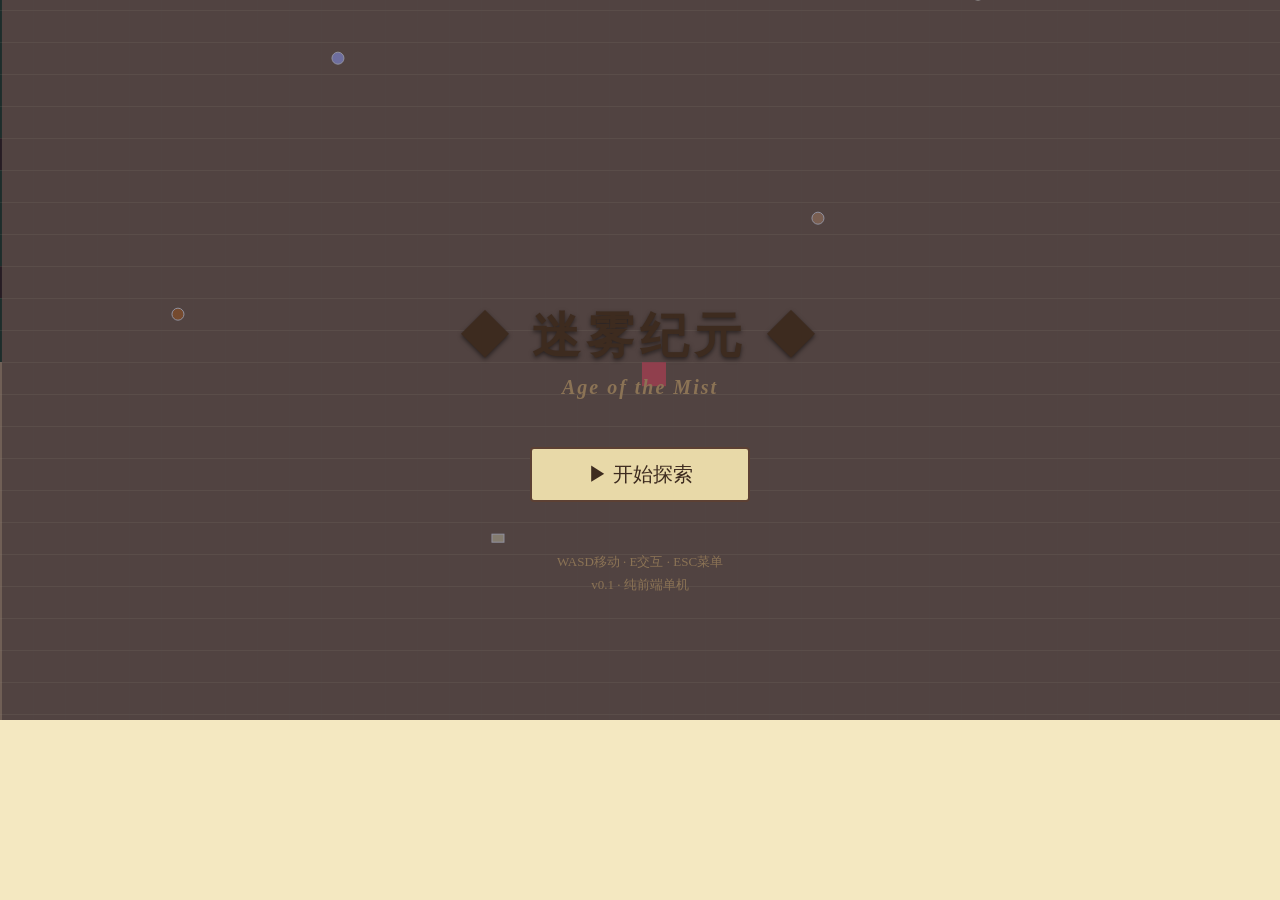
==== index.html @ b7ad6666 "feat: 迷雾纪元 V1 完整实现 纯前端 Canvas 开放世界探索游戏，包含： - 200x200 瓦片地图，5 个区域（旅行者营地/迷雾森林/废弃神庙/黑暗洞穴/银海岸） - WASD 移动 " ====
<!DOCTYPE html>
<html lang="zh-CN">
<head>
    <meta charset="UTF-8">
    <meta name="viewport" content="width=device-width, initial-scale=1.0">
    <title>迷雾纪元 - Age of the Mist</title>
    <link rel="stylesheet" href="styles.css">
</head>
<body>
    <div id="game-container">
        <canvas id="game-canvas"></canvas>
        <div id="game-ui">
            <div id="ui-layer">
                <div id="quickbar" class="quickbar"></div>
                <div id="interaction-prompt" class="interaction-prompt" style="display:none;"></div>
                <div id="region-popup" class="region-popup" style="display:none;"></div>
            </div>
        </div>
    </div>

    <script src="js/constants.js"></script>
    <script src="js/utils.js"></script>
    <script src="js/event-bus.js"></script>
    <script src="js/input-manager.js"></script>
    <script src="js/camera.js"></script>
    <script src="js/collision.js"></script>
    <script src="js/region-manager.js"></script>
    <script src="js/map-data.js"></script>
    <script src="js/item-data.js"></script>
    <script src="js/entity.js"></script>
    <script src="js/world-map.js"></script>
    <script src="js/player.js"></script>
    <script src="js/inventory.js"></script>
    <script src="js/discovery-log.js"></script>
    <script src="js/ui-manager.js"></script>
    <script src="js/save-manager.js"></script>
    <script src="js/day-night-cycle.js"></script>
    <script src="js/world-events.js"></script>
    <script src="js/renderer.js"></script>
    <script src="js/game.js"></script>
    <script>
        // Initialize and start the game
        const game = new Game();
        game.init().then(() => {
            game.start();
        }).catch(error => {
            console.error('Failed to initialize game:', error);
        });
    </script>
</body>
</html>
---- styles.css ----
/* 迷雾纪元 - 全局样式 */

/* CSS 变量 - 羊皮纸色系主题 */
:root {
    --color-parchment: #f4e8c1;
    --color-parchment-dark: #e8d9a8;
    --color-brown-dark: #3d2b1f;
    --color-brown-medium: #5c4033;
    --color-brown-light: #8b7355;
    --color-gold: #d4a574;
    --color-gold-bright: #ffd700;
    --color-cream: #fff8e0;
    --color-shadow: rgba(0, 0, 0, 0.5);
    --color-overlay: rgba(0, 0, 0, 0.3);
    
    --font-medieval: 'Georgia', 'Times New Roman', serif;
    --font-body: 'Arial', sans-serif;
    
    --border-width: 2px;
    --border-radius: 4px;
    --padding-small: 8px;
    --padding-medium: 16px;
    --padding-large: 24px;
}

/* 全局重置 */
* {
    margin: 0;
    padding: 0;
    box-sizing: border-box;
}

html, body {
    width: 100%;
    height: 100%;
    overflow: hidden;
    background-color: var(--color-parchment);
    font-family: var(--font-body);
    color: var(--color-brown-dark);
}

/* 游戏容器 */
#game-container {
    position: relative;
    width: 100vw;
    height: 100vh;
    display: flex;
    justify-content: center;
    align-items: center;
    background-color: var(--color-parchment);
}

/* Canvas 全屏 */
#game-canvas {
    display: block;
    background-color: var(--color-parchment);
    image-rendering: pixelated;
    image-rendering: crisp-edges;
}

/* UI 层定位 */
#ui-layer {
    position: absolute;
    top: 0;
    left: 0;
    width: 100%;
    height: 100%;
    pointer-events: none;
    z-index: 10;
}

/* UI 元素默认不可点击，子元素可覆盖 */
#ui-layer > * {
    pointer-events: auto;
}

/* 羊皮纸面板基础样式 */
.parchment-panel {
    background-color: var(--color-parchment);
    border: var(--border-width) solid var(--color-brown-medium);
    border-radius: var(--border-radius);
    box-shadow: 0 4px 12px var(--color-shadow);
    padding: var(--padding-large);
    font-family: var(--font-medieval);
}

/* 按钮基础样式 */
.btn {
    background-color: var(--color-parchment-dark);
    border: var(--border-width) solid var(--color-brown-medium);
    border-radius: var(--border-radius);
    padding: var(--padding-small) var(--padding-medium);
    font-family: var(--font-medieval);
    font-size: 16px;
    color: var(--color-brown-dark);
    cursor: pointer;
    transition: all 0.2s ease;
}

.btn:hover {
    background-color: var(--color-gold);
    border-color: var(--color-brown-dark);
    box-shadow: 0 0 8px var(--color-gold-bright);
}

.btn:active {
    transform: translateY(1px);
}

/* 淡入淡出动画 */
@keyframes fadeIn {
    from {
        opacity: 0;
    }
    to {
        opacity: 1;
    }
}

@keyframes fadeOut {
    from {
        opacity: 1;
    }
    to {
        opacity: 0;
    }
}

.fade-in {
    animation: fadeIn 0.3s ease-in;
}

.fade-out {
    animation: fadeOut 0.3s ease-out;
}

/* 滑入滑出动画 */
@keyframes slideInDown {
    from {
        transform: translateY(-100%);
        opacity: 0;
    }
    to {
        transform: translateY(0);
        opacity: 1;
    }
}

@keyframes slideOutUp {
    from {
        transform: translateY(0);
        opacity: 1;
    }
    to {
        transform: translateY(-100%);
        opacity: 0;
    }
}

.slide-in-down {
    animation: slideInDown 0.4s ease-out;
}

.slide-out-up {
    animation: slideOutUp 0.4s ease-in;
}

/* 快捷栏 */
.quickbar {
    position: absolute;
    top: 10px;
    left: 10px;
    display: flex;
    gap: 16px;
    padding: 8px 16px;
    background-color: rgba(244, 232, 193, 0.85);
    border: var(--border-width) solid var(--color-brown-medium);
    border-radius: var(--border-radius);
    font-family: var(--font-medieval);
    font-size: 14px;
    color: var(--color-brown-dark);
    pointer-events: none;
}

/* 交互提示 */
.interaction-prompt {
    position: absolute;
    bottom: 120px;
    left: 50%;
    transform: translateX(-50%);
    padding: 8px 20px;
    background-color: rgba(244, 232, 193, 0.9);
    border: var(--border-width) solid var(--color-gold);
    border-radius: var(--border-radius);
    font-family: var(--font-medieval);
    font-size: 16px;
    color: var(--color-brown-dark);
    white-space: nowrap;
    pointer-events: none;
    animation: fadeIn 0.2s ease-in;
}

/* 区域弹出 */
.region-popup {
    position: absolute;
    top: 80px;
    left: 50%;
    transform: translateX(-50%);
    padding: 12px 32px;
    background-color: rgba(244, 232, 193, 0.95);
    border: var(--border-width) solid var(--color-gold);
    border-radius: var(--border-radius);
    font-family: var(--font-medieval);
    font-size: 22px;
    color: var(--color-brown-dark);
    text-shadow: 0 1px 2px var(--color-shadow);
    white-space: nowrap;
    pointer-events: none;
}

/* 背包面板 */
.inventory-panel {
    position: absolute;
    top: 50%;
    left: 50%;
    transform: translate(-50%, -50%);
    width: 480px;
    max-height: 80vh;
    overflow-y: auto;
    z-index: 100;
}

.inventory-panel h2 {
    font-size: 20px;
    margin-bottom: 16px;
    text-align: center;
    color: var(--color-brown-dark);
}

.inventory-grid {
    display: grid;
    grid-template-columns: repeat(4, 1fr);
    gap: 8px;
    margin-bottom: 16px;
}

.inventory-slot {
    width: 100%;
    aspect-ratio: 1;
    background-color: var(--color-parchment-dark);
    border: var(--border-width) solid var(--color-brown-light);
    border-radius: var(--border-radius);
    display: flex;
    flex-direction: column;
    align-items: center;
    justify-content: center;
    cursor: pointer;
    transition: all 0.15s ease;
    padding: 4px;
}

.inventory-slot:hover {
    border-color: var(--color-gold);
}

.inventory-slot.selected {
    border-color: var(--color-gold-bright);
    box-shadow: 0 0 8px var(--color-gold-bright);
}

.inventory-slot.empty {
    cursor: default;
    opacity: 0.4;
}

.item-icon {
    width: 24px;
    height: 24px;
    border-radius: 4px;
    margin-bottom: 4px;
}

.item-name {
    font-size: 11px;
    text-align: center;
    color: var(--color-brown-dark);
    font-family: var(--font-medieval);
    overflow: hidden;
    text-overflow: ellipsis;
    white-space: nowrap;
    max-width: 100%;
}

.inventory-description {
    padding: 12px;
    background-color: var(--color-cream);
    border: 1px solid var(--color-brown-light);
    border-radius: var(--border-radius);
    margin-bottom: 16px;
    min-height: 60px;
    font-family: var(--font-medieval);
    font-size: 14px;
    color: var(--color-brown-medium);
}

.inventory-description h3 {
    font-size: 16px;
    margin-bottom: 4px;
    color: var(--color-brown-dark);
}

.inventory-panel .btn {
    display: block;
    width: 100%;
}

/* 事件提示 */
.event-toast {
    position: absolute;
    top: 140px;
    left: 50%;
    transform: translateX(-50%);
    padding: 12px 24px;
    background-color: rgba(244, 232, 193, 0.95);
    border: var(--border-width) solid var(--color-gold);
    border-radius: var(--border-radius);
    font-family: var(--font-medieval);
    font-size: 16px;
    color: var(--color-brown-dark);
    text-align: center;
    pointer-events: none;
    box-shadow: 0 4px 12px var(--color-shadow);
    max-width: 400px;
}

.event-toast strong {
    display: block;
    font-size: 18px;
    margin-bottom: 4px;
    color: var(--color-brown-dark);
}

.event-toast span {
    font-size: 14px;
    color: var(--color-brown-medium);
}

/* ===== Phase 6: Title Screen ===== */

.title-screen {
    position: absolute;
    top: 0;
    left: 0;
    width: 100%;
    height: 100%;
    display: flex;
    justify-content: center;
    align-items: center;
    z-index: 200;
    pointer-events: auto;
}

.title-content {
    text-align: center;
    font-family: var(--font-medieval);
    z-index: 1;
}

.title-main {
    font-size: 48px;
    color: var(--color-brown-dark);
    text-shadow: 0 2px 4px var(--color-shadow);
    margin-bottom: 8px;
    letter-spacing: 6px;
}

.title-sub {
    font-size: 20px;
    color: var(--color-brown-light);
    font-style: italic;
    margin-bottom: 48px;
    letter-spacing: 2px;
}

.title-buttons {
    display: flex;
    flex-direction: column;
    align-items: center;
    gap: 16px;
    margin-bottom: 48px;
}

.title-btn {
    width: 220px;
    font-size: 20px;
    padding: 12px 24px;
}

.title-footer {
    font-size: 13px;
    color: var(--color-brown-light);
    line-height: 1.8;
}

.title-mode #game-canvas {
    position: absolute;
    top: 0;
    left: 0;
    width: 100%;
    height: 100%;
}

/* ===== Phase 6: Pause Menu ===== */

.pause-overlay {
    position: absolute;
    top: 0;
    left: 0;
    width: 100%;
    height: 100%;
    background-color: rgba(0, 0, 0, 0.5);
    display: flex;
    justify-content: center;
    align-items: center;
    z-index: 150;
    pointer-events: auto;
}

.pause-menu {
    min-width: 280px;
    text-align: center;
}

.pause-menu h2 {
    font-size: 24px;
    margin-bottom: 24px;
    color: var(--color-brown-dark);
}

.menu-items {
    display: flex;
    flex-direction: column;
    gap: 8px;
}

.menu-item {
    padding: 10px 20px;
    font-family: var(--font-medieval);
    font-size: 18px;
    color: var(--color-brown-dark);
    cursor: pointer;
    border: var(--border-width) solid transparent;
    border-radius: var(--border-radius);
    transition: all 0.15s ease;
}

.menu-item:hover,
.menu-item.selected {
    background-color: var(--color-gold);
    border-color: var(--color-brown-dark);
}

/* ===== Phase 6: Panel Overlays ===== */

.panel-overlay {
    position: absolute;
    top: 0;
    left: 0;
    width: 100%;
    height: 100%;
    background-color: rgba(0, 0, 0, 0.5);
    display: flex;
    justify-content: center;
    align-items: center;
    z-index: 150;
    pointer-events: auto;
}

/* ===== Phase 6: Settings Panel ===== */

.settings-panel {
    width: 400px;
    text-align: center;
}

.settings-panel h2 {
    font-size: 22px;
    margin-bottom: 20px;
    color: var(--color-brown-dark);
}

.settings-list {
    display: flex;
    flex-direction: column;
    gap: 12px;
    margin-bottom: 16px;
}

.setting-row {
    display: flex;
    justify-content: space-between;
    align-items: center;
    padding: 8px 12px;
    background-color: var(--color-cream);
    border-radius: var(--border-radius);
    font-family: var(--font-medieval);
    font-size: 16px;
}

.setting-toggle {
    min-width: 60px;
    font-size: 14px;
    padding: 4px 12px;
}

.settings-divider {
    height: 1px;
    background-color: var(--color-brown-light);
    margin: 16px 0;
}

.btn-danger {
    background-color: #c0392b;
    color: #fff;
    border-color: #922b21;
}

.btn-danger:hover {
    background-color: #e74c3c;
    border-color: #c0392b;
    box-shadow: 0 0 8px rgba(231, 76, 60, 0.5);
}

.reset-hint {
    font-size: 12px;
    color: var(--color-brown-light);
    margin: 8px 0 16px;
}

.settings-panel .btn {
    display: block;
    width: 100%;
    margin-top: 8px;
}

/* ===== Phase 6: Confirm Dialog ===== */

.confirm-dialog {
    position: absolute;
    top: 0;
    left: 0;
    width: 100%;
    height: 100%;
    background-color: rgba(0, 0, 0, 0.6);
    display: flex;
    justify-content: center;
    align-items: center;
    z-index: 300;
    pointer-events: auto;
}

.confirm-content {
    text-align: center;
    min-width: 320px;
}

.confirm-content p {
    font-family: var(--font-medieval);
    font-size: 18px;
    margin-bottom: 8px;
}

.confirm-warn {
    font-size: 14px;
    color: #c0392b;
    margin-bottom: 20px;
}

.confirm-buttons {
    display: flex;
    gap: 12px;
    justify-content: center;
}

.confirm-buttons .btn {
    min-width: 120px;
}

/* ===== Phase 6: Map Overview ===== */

.map-panel {
    width: 70%;
    max-width: 700px;
    max-height: 75vh;
    overflow-y: auto;
    text-align: center;
}

.map-panel h2 {
    font-size: 22px;
    margin-bottom: 16px;
    color: var(--color-brown-dark);
}

.map-content {
    margin-bottom: 16px;
}

.map-grid {
    display: flex;
    flex-wrap: wrap;
    gap: 12px;
    justify-content: center;
}

.map-region {
    width: 140px;
    height: 100px;
    border: var(--border-width) solid;
    border-radius: var(--border-radius);
    display: flex;
    flex-direction: column;
    align-items: center;
    justify-content: center;
    font-family: var(--font-medieval);
    position: relative;
    overflow: hidden;
}

.map-region.visited {
    background-color: var(--color-cream);
}

.map-region.unvisited {
    border-style: dashed;
    border-color: #aaa;
    background-color: var(--color-parchment-dark);
    opacity: 0.6;
}

.map-region-name {
    font-size: 14px;
    font-weight: bold;
    color: var(--color-brown-dark);
    z-index: 1;
}

.map-region-area {
    position: absolute;
    top: 0;
    left: 0;
    width: 100%;
    height: 100%;
    opacity: 0.3;
}

.unvisited-area {
    background: repeating-linear-gradient(
        45deg,
        transparent,
        transparent 4px,
        rgba(0,0,0,0.05) 4px,
        rgba(0,0,0,0.05) 8px
    );
}

.map-discovery-mark {
    position: absolute;
    font-size: 12px;
    color: var(--color-gold-bright);
    z-index: 1;
}

.map-legend {
    display: flex;
    gap: 20px;
    justify-content: center;
    font-family: var(--font-medieval);
    font-size: 13px;
    color: var(--color-brown-medium);
    margin-bottom: 16px;
}

/* ===== Phase 6: FPS Counter ===== */

.fps-counter {
    position: absolute;
    top: 10px;
    right: 10px;
    padding: 4px 10px;
    background-color: rgba(244, 232, 193, 0.85);
    border: 1px solid var(--color-brown-light);
    border-radius: var(--border-radius);
    font-family: monospace;
    font-size: 12px;
    color: var(--color-brown-dark);
    pointer-events: none;
}

/* ===== Phase 6: Minimap ===== */

.minimap-wrapper {
    position: absolute;
    bottom: 60px;
    left: 16px;
    pointer-events: none;
}

.minimap {
    border: var(--border-width) solid var(--color-brown-medium);
    border-radius: var(--border-radius);
    background-color: rgba(244, 232, 193, 0.7);
}

/* ===== Phase 7: HP Bar ===== */

.hp-bar {
    position: absolute;
    top: 16px;
    left: 16px;
    width: 120px;
    height: 20px;
    background-color: rgba(0, 0, 0, 0.4);
    border: 1px solid var(--color-brown-medium);
    border-radius: 3px;
    overflow: hidden;
    pointer-events: none;
}

.hp-fill {
    height: 100%;
    width: 100%;
    background-color: #5a5;
    transition: width 0.2s ease;
}

.hp-text {
    position: absolute;
    top: 0;
    left: 0;
    width: 100%;
    height: 100%;
    display: flex;
    align-items: center;
    justify-content: center;
    color: #fff;
    font-size: 11px;
    font-family: var(--font-medieval);
    text-shadow: 1px 1px 2px #000;
}
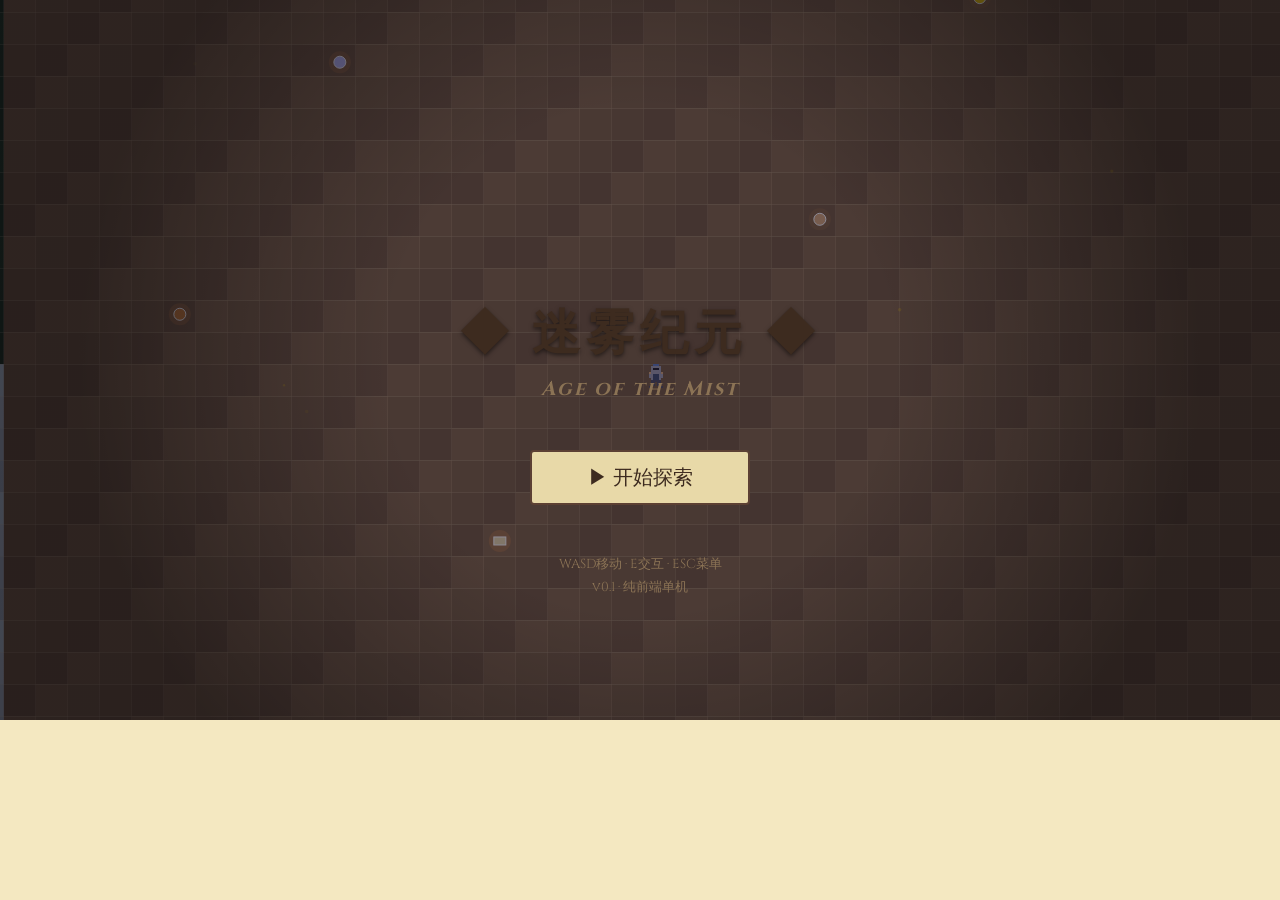
==== commit 3cbe3c69: "feat: 视觉美化 — 史诗暗黑奇幻油画风格 8步完整视觉改造： 1. 引入 Cinzel + MedievalSharp Web 字体 2. 区域感知地形配色（森林/海岸/洞穴/遗迹/营地各有独特" ====
--- a/index.html
+++ b/index.html
@@ -4,6 +4,9 @@
     <meta charset="UTF-8">
     <meta name="viewport" content="width=device-width, initial-scale=1.0">
     <title>迷雾纪元 - Age of the Mist</title>
+    <link rel="preconnect" href="https://fonts.googleapis.com">
+    <link rel="preconnect" href="https://fonts.gstatic.com" crossorigin>
+    <link href="https://fonts.googleapis.com/css2?family=Cinzel:wght@400;600;700&family=MedievalSharp&display=swap" rel="stylesheet">
     <link rel="stylesheet" href="styles.css">
 </head>
 <body>
@@ -36,6 +39,7 @@
     <script src="js/save-manager.js"></script>
     <script src="js/day-night-cycle.js"></script>
     <script src="js/world-events.js"></script>
+    <script src="js/visual-effects.js"></script>
     <script src="js/renderer.js"></script>
     <script src="js/game.js"></script>
     <script>
--- a/styles.css
+++ b/styles.css
@@ -13,8 +13,8 @@
     --color-shadow: rgba(0, 0, 0, 0.5);
     --color-overlay: rgba(0, 0, 0, 0.3);
     
-    --font-medieval: 'Georgia', 'Times New Roman', serif;
-    --font-body: 'Arial', sans-serif;
+    --font-medieval: 'Cinzel', 'Georgia', 'Times New Roman', serif;
+    --font-body: 'MedievalSharp', 'Georgia', serif;
     
     --border-width: 2px;
     --border-radius: 4px;
@@ -76,12 +76,65 @@
 
 /* 羊皮纸面板基础样式 */
 .parchment-panel {
-    background-color: var(--color-parchment);
-    border: var(--border-width) solid var(--color-brown-medium);
-    border-radius: var(--border-radius);
-    box-shadow: 0 4px 12px var(--color-shadow);
+    background-color: rgba(240, 226, 185, 0.94);
+    background-image:
+        radial-gradient(ellipse at 15% 20%, rgba(139, 115, 85, 0.10) 0%, transparent 45%),
+        radial-gradient(ellipse at 85% 75%, rgba(139, 115, 85, 0.12) 0%, transparent 50%),
+        radial-gradient(ellipse at 60% 10%, rgba(212, 165, 116, 0.08) 0%, transparent 40%),
+        repeating-linear-gradient(0deg, rgba(92, 64, 51, 0.025) 0px, rgba(92, 64, 51, 0.025) 1px, transparent 1px, transparent 3px);
+    border: 3px solid var(--color-brown-medium);
+    border-radius: var(--border-radius);
+    box-shadow:
+        0 0 0 1px #2a1a10,
+        inset 0 0 0 1px var(--color-gold),
+        inset 0 0 24px rgba(92, 64, 51, 0.25),
+        0 6px 18px rgba(0, 0, 0, 0.55);
     padding: var(--padding-large);
     font-family: var(--font-medieval);
+}
+
+.parchment-panel h2 {
+    position: relative;
+    padding-bottom: 10px;
+    letter-spacing: 2px;
+}
+
+.parchment-panel h2::after {
+    content: '';
+    position: absolute;
+    left: 50%;
+    transform: translateX(-50%);
+    bottom: 0;
+    width: 60%;
+    height: 2px;
+    background: linear-gradient(90deg, transparent, var(--color-gold) 20%, var(--color-gold-bright) 50%, var(--color-gold) 80%, transparent);
+}
+
+.parchment-panel .btn {
+    background: linear-gradient(180deg, #e8d9a8, #d9c48d);
+    box-shadow: inset 0 1px 0 rgba(255, 248, 224, 0.6), 0 2px 4px rgba(0, 0, 0, 0.3);
+    text-shadow: 0 1px 0 rgba(255, 248, 224, 0.5);
+}
+
+.parchment-panel .btn:hover {
+    background: linear-gradient(180deg, #f0e2b8, #e0ca96);
+    border-color: var(--color-gold);
+    box-shadow: 0 0 10px rgba(212, 165, 116, 0.6), inset 0 1px 0 rgba(255, 248, 224, 0.6);
+}
+
+.parchment-panel::-webkit-scrollbar {
+    width: 10px;
+}
+
+.parchment-panel::-webkit-scrollbar-track {
+    background: rgba(92, 64, 51, 0.15);
+    border-radius: 4px;
+}
+
+.parchment-panel::-webkit-scrollbar-thumb {
+    background: var(--color-brown-light);
+    border: 2px solid rgba(240, 226, 185, 0.9);
+    border-radius: 4px;
 }
 
 /* 按钮基础样式 */
@@ -173,9 +226,13 @@
     display: flex;
     gap: 16px;
     padding: 8px 16px;
-    background-color: rgba(244, 232, 193, 0.85);
-    border: var(--border-width) solid var(--color-brown-medium);
-    border-radius: var(--border-radius);
+    background-color: rgba(240, 226, 185, 0.88);
+    background-image:
+        radial-gradient(ellipse at 20% 30%, rgba(139, 115, 85, 0.10) 0%, transparent 50%),
+        repeating-linear-gradient(0deg, rgba(92, 64, 51, 0.025) 0px, rgba(92, 64, 51, 0.025) 1px, transparent 1px, transparent 3px);
+    border: 2px solid var(--color-brown-medium);
+    border-radius: var(--border-radius);
+    box-shadow: 0 0 0 1px #2a1a10, inset 0 0 0 1px var(--color-gold), 0 3px 8px rgba(0, 0, 0, 0.4);
     font-family: var(--font-medieval);
     font-size: 14px;
     color: var(--color-brown-dark);
@@ -189,9 +246,13 @@
     left: 50%;
     transform: translateX(-50%);
     padding: 8px 20px;
-    background-color: rgba(244, 232, 193, 0.9);
-    border: var(--border-width) solid var(--color-gold);
-    border-radius: var(--border-radius);
+    background-color: rgba(240, 226, 185, 0.92);
+    background-image:
+        radial-gradient(ellipse at 50% 0%, rgba(212, 165, 116, 0.15) 0%, transparent 60%),
+        repeating-linear-gradient(0deg, rgba(92, 64, 51, 0.025) 0px, rgba(92, 64, 51, 0.025) 1px, transparent 1px, transparent 3px);
+    border: 2px solid var(--color-gold);
+    border-radius: var(--border-radius);
+    box-shadow: 0 0 0 1px #2a1a10, inset 0 0 0 1px rgba(212, 165, 116, 0.5), 0 4px 10px rgba(0, 0, 0, 0.45);
     font-family: var(--font-medieval);
     font-size: 16px;
     color: var(--color-brown-dark);
@@ -207,11 +268,16 @@
     left: 50%;
     transform: translateX(-50%);
     padding: 12px 32px;
-    background-color: rgba(244, 232, 193, 0.95);
-    border: var(--border-width) solid var(--color-gold);
-    border-radius: var(--border-radius);
+    background-color: rgba(240, 226, 185, 0.95);
+    background-image:
+        radial-gradient(ellipse at 50% 50%, rgba(212, 165, 116, 0.18) 0%, transparent 70%),
+        repeating-linear-gradient(0deg, rgba(92, 64, 51, 0.025) 0px, rgba(92, 64, 51, 0.025) 1px, transparent 1px, transparent 3px);
+    border: 2px solid var(--color-gold);
+    border-radius: var(--border-radius);
+    box-shadow: 0 0 0 1px #2a1a10, inset 0 0 0 1px var(--color-gold), 0 6px 16px rgba(0, 0, 0, 0.5);
     font-family: var(--font-medieval);
     font-size: 22px;
+    letter-spacing: 4px;
     color: var(--color-brown-dark);
     text-shadow: 0 1px 2px var(--color-shadow);
     white-space: nowrap;
@@ -247,9 +313,10 @@
 .inventory-slot {
     width: 100%;
     aspect-ratio: 1;
-    background-color: var(--color-parchment-dark);
+    background: linear-gradient(180deg, #e2d0a0, #d6c28c);
     border: var(--border-width) solid var(--color-brown-light);
     border-radius: var(--border-radius);
+    box-shadow: inset 0 2px 6px rgba(92, 64, 51, 0.3);
     display: flex;
     flex-direction: column;
     align-items: center;
@@ -261,6 +328,7 @@
 
 .inventory-slot:hover {
     border-color: var(--color-gold);
+    box-shadow: inset 0 2px 6px rgba(92, 64, 51, 0.3), 0 0 8px rgba(212, 165, 116, 0.5);
 }
 
 .inventory-slot.selected {
@@ -294,8 +362,10 @@
 .inventory-description {
     padding: 12px;
     background-color: var(--color-cream);
+    background-image: radial-gradient(ellipse at 30% 20%, rgba(139, 115, 85, 0.08) 0%, transparent 55%);
     border: 1px solid var(--color-brown-light);
     border-radius: var(--border-radius);
+    box-shadow: inset 0 1px 4px rgba(92, 64, 51, 0.2);
     margin-bottom: 16px;
     min-height: 60px;
     font-family: var(--font-medieval);
@@ -321,15 +391,18 @@
     left: 50%;
     transform: translateX(-50%);
     padding: 12px 24px;
-    background-color: rgba(244, 232, 193, 0.95);
-    border: var(--border-width) solid var(--color-gold);
-    border-radius: var(--border-radius);
+    background-color: rgba(240, 226, 185, 0.95);
+    background-image:
+        radial-gradient(ellipse at 50% 0%, rgba(212, 165, 116, 0.15) 0%, transparent 60%),
+        repeating-linear-gradient(0deg, rgba(92, 64, 51, 0.025) 0px, rgba(92, 64, 51, 0.025) 1px, transparent 1px, transparent 3px);
+    border: 2px solid var(--color-gold);
+    border-radius: var(--border-radius);
+    box-shadow: 0 0 0 1px #2a1a10, inset 0 0 0 1px rgba(212, 165, 116, 0.5), 0 4px 12px var(--color-shadow);
     font-family: var(--font-medieval);
     font-size: 16px;
     color: var(--color-brown-dark);
     text-align: center;
     pointer-events: none;
-    box-shadow: 0 4px 12px var(--color-shadow);
     max-width: 400px;
 }
 
@@ -456,8 +529,10 @@
 
 .menu-item:hover,
 .menu-item.selected {
-    background-color: var(--color-gold);
+    background: linear-gradient(180deg, rgba(212, 165, 116, 0.85), rgba(196, 148, 96, 0.85));
     border-color: var(--color-brown-dark);
+    box-shadow: inset 0 0 0 1px var(--color-gold-bright), 0 0 8px rgba(212, 165, 116, 0.5);
+    text-shadow: 0 1px 0 rgba(255, 248, 224, 0.5);
 }
 
 /* ===== Phase 6: Panel Overlays ===== */
@@ -501,8 +576,10 @@
     justify-content: space-between;
     align-items: center;
     padding: 8px 12px;
-    background-color: var(--color-cream);
-    border-radius: var(--border-radius);
+    background: linear-gradient(180deg, rgba(255, 248, 224, 0.7), rgba(232, 217, 168, 0.7));
+    border: 1px solid rgba(139, 115, 85, 0.4);
+    border-radius: var(--border-radius);
+    box-shadow: inset 0 1px 3px rgba(92, 64, 51, 0.15);
     font-family: var(--font-medieval);
     font-size: 16px;
 }
@@ -688,9 +765,10 @@
     top: 10px;
     right: 10px;
     padding: 4px 10px;
-    background-color: rgba(244, 232, 193, 0.85);
+    background-color: rgba(240, 226, 185, 0.88);
     border: 1px solid var(--color-brown-light);
     border-radius: var(--border-radius);
+    box-shadow: 0 0 0 1px rgba(42, 26, 16, 0.6), inset 0 0 0 1px rgba(212, 165, 116, 0.4);
     font-family: monospace;
     font-size: 12px;
     color: var(--color-brown-dark);
@@ -707,9 +785,10 @@
 }
 
 .minimap {
-    border: var(--border-width) solid var(--color-brown-medium);
-    border-radius: var(--border-radius);
-    background-color: rgba(244, 232, 193, 0.7);
+    border: 3px solid var(--color-brown-medium);
+    border-radius: var(--border-radius);
+    background-color: rgba(240, 226, 185, 0.7);
+    box-shadow: 0 0 0 1px #2a1a10, inset 0 0 0 1px var(--color-gold), 0 4px 10px rgba(0, 0, 0, 0.45);
 }
 
 /* ===== Phase 7: HP Bar ===== */
@@ -721,8 +800,9 @@
     width: 120px;
     height: 20px;
     background-color: rgba(0, 0, 0, 0.4);
-    border: 1px solid var(--color-brown-medium);
+    border: 2px solid var(--color-brown-medium);
     border-radius: 3px;
+    box-shadow: 0 0 0 1px #2a1a10, inset 0 0 0 1px rgba(212, 165, 116, 0.5);
     overflow: hidden;
     pointer-events: none;
 }
@@ -730,7 +810,8 @@
 .hp-fill {
     height: 100%;
     width: 100%;
-    background-color: #5a5;
+    background: linear-gradient(180deg, #6cbb6c, #4a8a4a);
+    box-shadow: inset 0 1px 0 rgba(255, 255, 255, 0.35);
     transition: width 0.2s ease;
 }
 
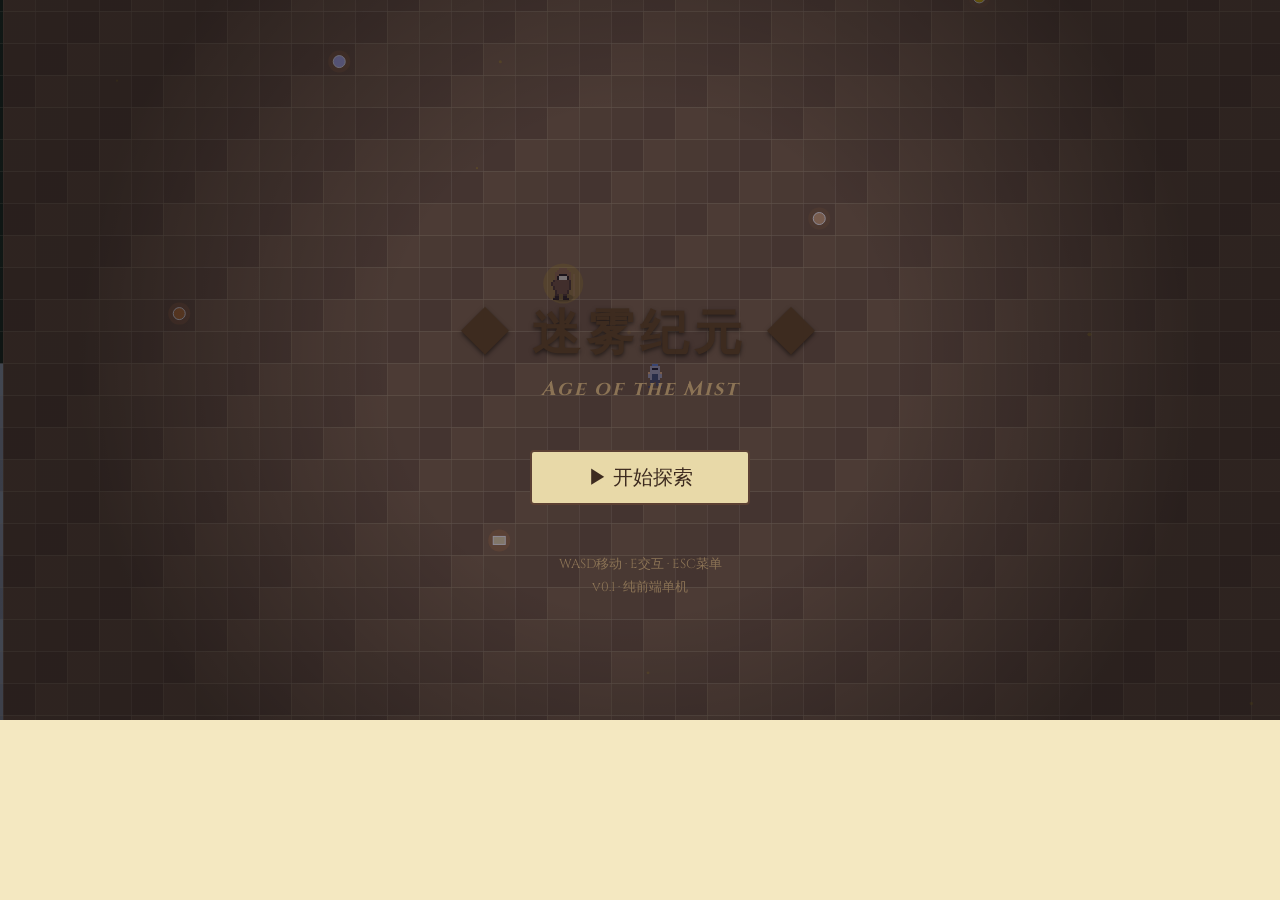
==== commit e5060815: "feat: NPC 对话系统 — 对话引擎 + NPC 实体 + 对话 UI - 对话树引擎：条件分支/效果/打字机文本，独立 RAF 驱动，暂停时仍动画 - 5 名 NPC：独特像素立绘 + 头顶任" ====
--- a/index.html
+++ b/index.html
@@ -30,11 +30,13 @@
     <script src="js/region-manager.js"></script>
     <script src="js/map-data.js"></script>
     <script src="js/item-data.js"></script>
+    <script src="js/quest-data.js"></script>
     <script src="js/entity.js"></script>
     <script src="js/world-map.js"></script>
     <script src="js/player.js"></script>
     <script src="js/inventory.js"></script>
     <script src="js/discovery-log.js"></script>
+    <script src="js/dialogue-manager.js"></script>
     <script src="js/ui-manager.js"></script>
     <script src="js/save-manager.js"></script>
     <script src="js/day-night-cycle.js"></script>
--- a/styles.css
+++ b/styles.css
@@ -829,3 +829,119 @@
     font-family: var(--font-medieval);
     text-shadow: 1px 1px 2px #000;
 }
+
+/* ===== NPC 对话面板 ===== */
+
+.dialogue-panel {
+    position: absolute;
+    left: 0;
+    bottom: 0;
+    width: 100%;
+    display: none;
+    align-items: stretch;
+    gap: 20px;
+    min-height: 180px;
+    padding: 18px 28px 20px;
+    border-left: none;
+    border-right: none;
+    border-bottom: none;
+    border-top-width: 3px;
+    border-radius: 0;
+    z-index: 120;
+    pointer-events: auto;
+}
+
+.dialogue-portrait-frame {
+    flex: 0 0 auto;
+    align-self: center;
+    padding: 8px;
+    background:
+        radial-gradient(ellipse at 50% 35%, #2c2438 0%, #14101c 70%);
+    border: 2px solid var(--color-gold);
+    border-radius: var(--border-radius);
+    box-shadow:
+        0 0 0 1px #2a1a10,
+        inset 0 0 18px rgba(0, 0, 0, 0.6),
+        0 0 14px rgba(212, 165, 116, 0.35);
+}
+
+.dialogue-portrait {
+    display: block;
+    width: 96px;
+    height: 128px;
+    image-rendering: pixelated;
+    image-rendering: crisp-edges;
+}
+
+.dialogue-body {
+    flex: 1 1 auto;
+    display: flex;
+    flex-direction: column;
+    justify-content: center;
+    min-width: 0;
+}
+
+.dialogue-name {
+    font-family: var(--font-medieval);
+    font-size: 20px;
+    font-weight: 700;
+    letter-spacing: 1px;
+    color: var(--color-brown-dark);
+    margin-bottom: 8px;
+    text-shadow: 0 1px 0 rgba(255, 248, 224, 0.6);
+}
+
+.dialogue-name::before {
+    content: '\2756';
+    color: var(--color-gold);
+    margin-right: 8px;
+    font-size: 16px;
+}
+
+.dialogue-text {
+    font-family: var(--font-body);
+    font-size: 17px;
+    line-height: 1.7;
+    color: var(--color-brown-dark);
+    min-height: 66px;
+    white-space: pre-wrap;
+    word-break: break-word;
+}
+
+.dialogue-choices {
+    display: none;
+    flex-direction: column;
+    gap: 6px;
+    margin-top: 10px;
+}
+
+.dialogue-choice {
+    font-family: var(--font-medieval);
+    font-size: 15px;
+    color: var(--color-brown-dark);
+    padding: 7px 14px;
+    border: 1px solid rgba(92, 64, 51, 0.35);
+    border-left: 3px solid var(--color-gold);
+    border-radius: 3px;
+    background: rgba(255, 248, 224, 0.35);
+    cursor: pointer;
+    transition: transform 0.12s ease, background-color 0.12s ease, box-shadow 0.12s ease;
+}
+
+.dialogue-choice:hover,
+.dialogue-choice.selected {
+    background: linear-gradient(90deg, rgba(212, 165, 116, 0.55), rgba(212, 165, 116, 0.18));
+    border-left-color: var(--color-gold-bright);
+    box-shadow: 0 0 10px rgba(212, 165, 116, 0.4);
+    transform: translateX(4px);
+}
+
+.dialogue-hint {
+    margin-top: 10px;
+    text-align: right;
+    font-family: var(--font-medieval);
+    font-size: 12px;
+    letter-spacing: 0.5px;
+    color: var(--color-brown-light);
+    opacity: 0.85;
+}
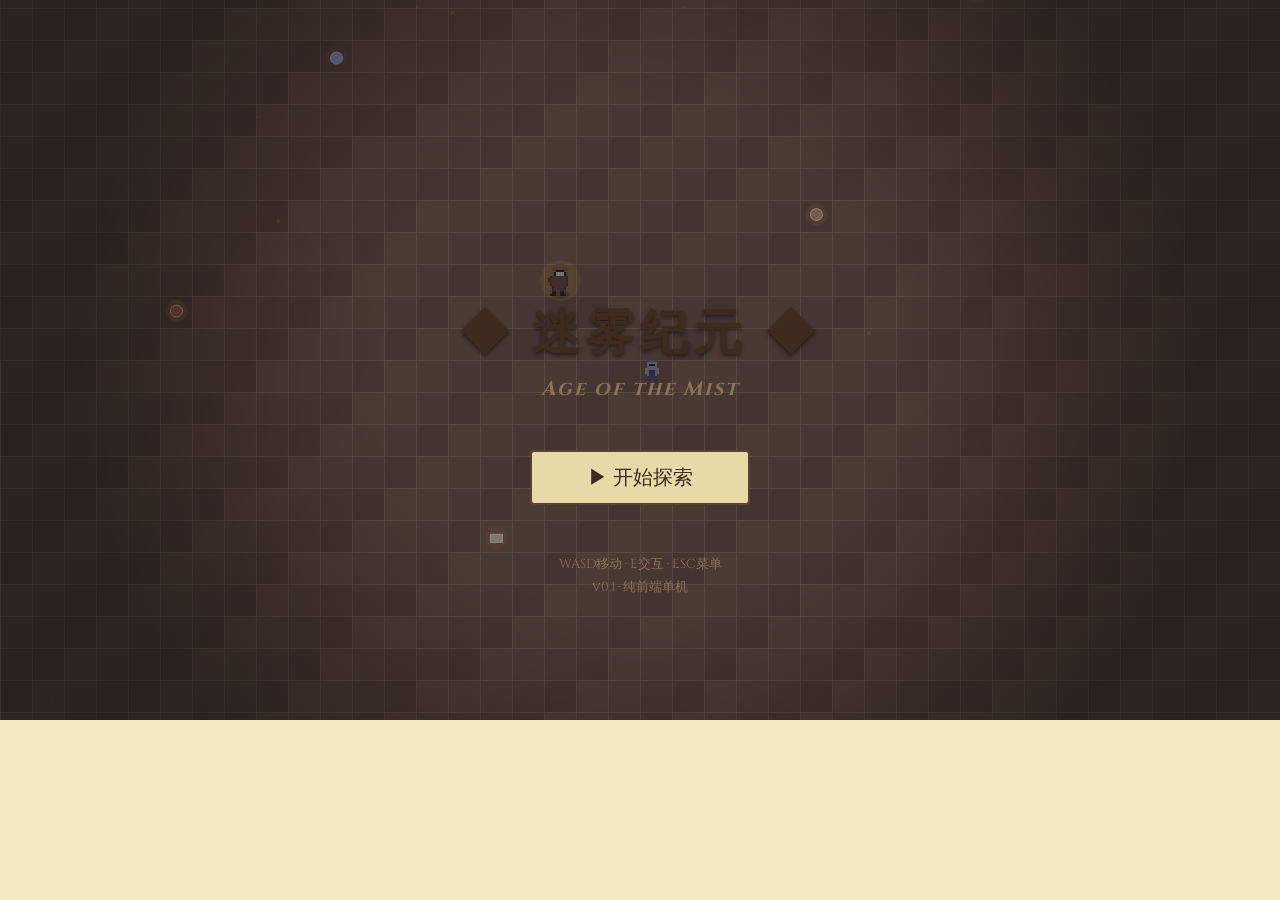
==== commit f5f63e5c: "feat: 任务引擎（步骤4） - 新增 quest-manager.js：active→ready→completed 三态任务引擎，   事件驱动目标追踪（采集/击败），奖励统一发放，NPC 头顶" ====
--- a/index.html
+++ b/index.html
@@ -37,6 +37,7 @@
     <script src="js/inventory.js"></script>
     <script src="js/discovery-log.js"></script>
     <script src="js/dialogue-manager.js"></script>
+    <script src="js/quest-manager.js"></script>
     <script src="js/ui-manager.js"></script>
     <script src="js/save-manager.js"></script>
     <script src="js/day-night-cycle.js"></script>
